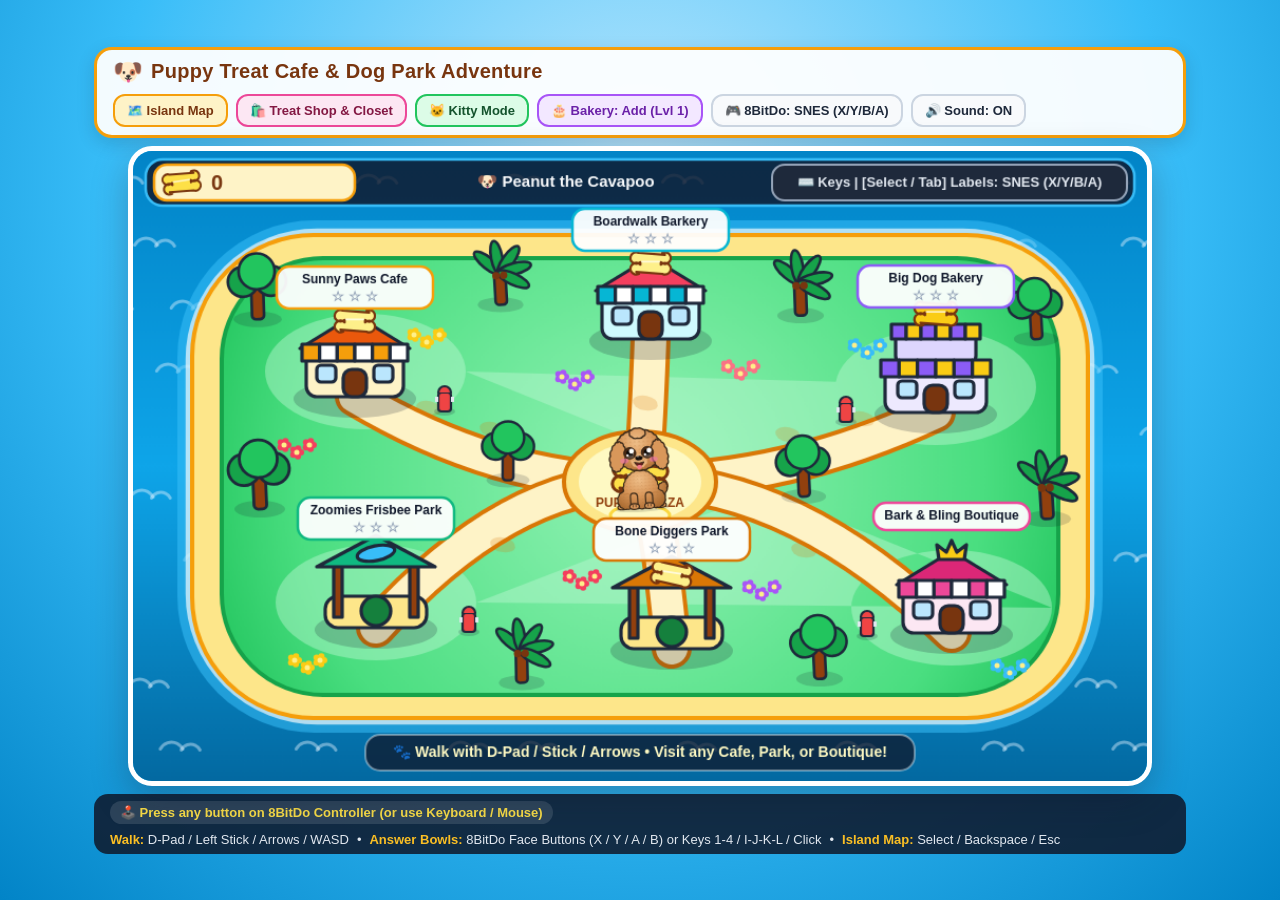
==== index.html @ 3f103ed7 "Initial commit: Puppy Treat Cafe & Kitty Island Adventure" ====
<!DOCTYPE html>
<html lang="en">
<head>
  <meta charset="UTF-8" />
  <meta name="viewport" content="width=device-width, initial-scale=1.0" />
  <title>Puppy Treat Cafe &amp; Dog Park Adventure!</title>
  <link rel="stylesheet" href="./style.css" />
</head>
<body>
  <div class="app-shell">
    <header class="top-toolbar">
      <div class="brand-title">
        <span id="brand-paw-icon" class="paw-icon">🐶</span>
        <h1 id="brand-heading">Puppy Treat Cafe &amp; Dog Park Adventure</h1>
      </div>
      <div class="toolbar-actions">
        <button id="btn-island-map" class="ui-btn primary-btn" type="button">
          🗺️ Island Map
        </button>
        <button id="btn-treat-shop" class="ui-btn shop-btn" type="button">
          🛍️ Treat Shop &amp; Closet
        </button>
        <button id="btn-theme-toggle" class="ui-btn kitty-btn" type="button" title="Switch between Pup Mode (71 Dogs) and Kitty Mode (32 Cats)">
          🐱 Kitty Mode
        </button>
        <button id="btn-bakery-level" class="ui-btn accent-btn" type="button" title="Toggle Multi-Digit Addition vs Subtraction with Borrowing">
          🎂 Bakery: Add (Lvl 1)
        </button>
        <button id="btn-controller-style" class="ui-btn" type="button">
          🎮 8BitDo: SNES (X/Y/B/A)
        </button>
        <button id="btn-mute" class="ui-btn" type="button">
          🔊 Sound: ON
        </button>
      </div>
    </header>

    <main class="canvas-stage">
      <canvas id="game-canvas" width="960" height="600"></canvas>
    </main>

    <footer class="bottom-bar">
      <div id="gamepad-status" class="gamepad-pill">
        🕹️ Press any button on 8BitDo Controller (or use Keyboard / Mouse)
      </div>
      <div class="controls-legend">
        <span><strong>Walk:</strong> D-Pad / Left Stick / Arrows / WASD</span>
        <span>•</span>
        <span><strong>Answer Bowls:</strong> 8BitDo Face Buttons (X / Y / A / B) or Keys 1-4 / I-J-K-L / Click</span>
        <span>•</span>
        <span><strong>Island Map:</strong> Select / Backspace / Esc</span>
      </div>
    </footer>
  </div>

  <script type="module" src="./js/main.js"></script>
</body>
</html>
---- style.css ----
* {
  box-sizing: border-box;
  margin: 0;
  padding: 0;
  user-select: none;
  -webkit-user-select: none;
}

body {
  font-family: "Fredoka One", "Comic Sans MS", "Chalkboard SE", "Nunito", sans-serif;
  background: radial-gradient(circle at 50% 20%, #bae6fd 0%, #38bdf8 55%, #0284c7 100%);
  color: #0f172a;
  min-height: 100vh;
  display: flex;
  flex-direction: column;
  align-items: center;
  justify-content: center;
  overflow: hidden;
}

.app-shell {
  width: 100%;
  max-width: 1120px;
  display: flex;
  flex-direction: column;
  align-items: center;
  gap: 8px;
  padding: 8px 14px;
}

.top-toolbar {
  width: 100%;
  background: rgba(255, 255, 255, 0.94);
  border: 3px solid #f59e0b;
  border-radius: 18px;
  padding: 8px 16px;
  display: flex;
  flex-wrap: wrap;
  align-items: center;
  justify-content: space-between;
  gap: 8px;
  box-shadow: 0 6px 18px rgba(15, 23, 42, 0.16);
}

.brand-title {
  display: flex;
  align-items: center;
  gap: 8px;
}

.paw-icon {
  font-size: 24px;
}

.brand-title h1 {
  font-size: 20px;
  color: #78350f;
  letter-spacing: 0.3px;
}

.toolbar-actions {
  display: flex;
  flex-wrap: wrap;
  align-items: center;
  gap: 8px;
}

.ui-btn {
  font-family: inherit;
  font-size: 13px;
  font-weight: 800;
  padding: 7px 12px;
  border-radius: 12px;
  border: 2.5px solid #cbd5e1;
  background: #f8fafc;
  color: #1e293b;
  cursor: pointer;
  transition: transform 0.1s ease, background 0.15s ease, border-color 0.15s ease;
}

.ui-btn:hover {
  transform: translateY(-1px);
  background: #ffffff;
  border-color: #94a3b8;
}

.ui-btn:active {
  transform: translateY(1px);
}

.primary-btn {
  background: #fef3c7;
  border-color: #f59e0b;
  color: #78350f;
}

.primary-btn:hover {
  background: #fde68a;
  border-color: #d97706;
}

.accent-btn {
  background: #f3e8ff;
  border-color: #a855f7;
  color: #6b21a8;
}

.accent-btn:hover {
  background: #e9d5ff;
  border-color: #9333ea;
}

.canvas-stage {
  position: relative;
  width: 100%;
  display: flex;
  align-items: center;
  justify-content: center;
}

#game-canvas {
  width: 100%;
  max-width: 1024px;
  max-height: calc(100vh - 130px);
  aspect-ratio: 960 / 600;
  background: #38bdf8;
  border: 5px solid #ffffff;
  border-radius: 24px;
  box-shadow: 0 14px 36px rgba(15, 23, 42, 0.28);
  display: block;
}

.bottom-bar {
  width: 100%;
  background: rgba(15, 23, 42, 0.85);
  color: #f8fafc;
  border-radius: 14px;
  padding: 7px 16px;
  display: flex;
  flex-wrap: wrap;
  align-items: center;
  justify-content: space-between;
  gap: 8px;
  font-size: 13px;
}

.gamepad-pill {
  background: rgba(255, 255, 255, 0.12);
  padding: 4px 10px;
  border-radius: 999px;
  font-weight: 700;
  color: #fde047;
}

.gamepad-pill.connected {
  background: rgba(34, 197, 94, 0.25);
  color: #86efac;
}

.controls-legend {
  display: flex;
  flex-wrap: wrap;
  align-items: center;
  gap: 8px;
  color: #e2e8f0;
}

.controls-legend strong {
  color: #fbbf24;
}


.shop-btn {
  background: #fce7f3;
  border-color: #ec4899;
  color: #831843;
}

.shop-btn:hover {
  background: #fbcfe8;
  border-color: #db2777;
}

.kitty-btn {
  background: #dcfce7;
  border-color: #22c55e;
  color: #14532d;
}

.kitty-btn:hover {
  background: #bbf7d0;
  border-color: #16a34a;
}

/* ---------------- Treat Shop Modal (ported from ../math-game/) ---------------- */

.treat-shop-backdrop {
  position: absolute;
  inset: 0;
  z-index: 30;
  display: flex;
  align-items: center;
  justify-content: center;
  background: rgba(69, 26, 3, 0.45);
  border-radius: 24px;
  padding: 12px;
}

.treat-shop-dialog {
  width: 100%;
  max-width: 980px;
  height: 100%;
  max-height: 576px;
  background: #fffbeb;
  border: 4px solid #f59e0b;
  border-radius: 28px;
  box-shadow: 0 18px 42px rgba(15, 23, 42, 0.35);
  padding: 14px 18px;
  display: flex;
  flex-direction: column;
  gap: 10px;
  overflow: hidden;
}

.shop-header-row {
  display: flex;
  align-items: center;
  gap: 10px;
  flex-wrap: wrap;
}

.shop-tab-btn {
  font-family: inherit;
  font-size: 18px;
  font-weight: 900;
  padding: 9px 18px;
  border-radius: 16px;
  border: 3px solid #f59e0b;
  background: #ffffff;
  color: #92400e;
  cursor: pointer;
  box-shadow: 0 4px 0 rgba(180, 83, 9, 0.25);
  transition: transform 0.1s ease, background 0.15s ease;
}

.shop-tab-btn.active {
  background: #fbbf24;
  color: #ffffff;
  border-color: #d97706;
  text-shadow: 0 1px 2px rgba(120, 53, 15, 0.45);
}

.shop-tab-btn:hover {
  transform: translateY(-1px);
}

.shop-header-spacer {
  flex: 1;
}

.shop-controller-hint {
  font-size: 12px;
  font-weight: 800;
  color: #78350f;
  background: #fef3c7;
  border: 2px solid #fde68a;
  padding: 5px 10px;
  border-radius: 999px;
}

.shop-treats-pill {
  display: flex;
  align-items: center;
  gap: 8px;
  background: #ffffff;
  border: 3px solid #fbbf24;
  border-radius: 16px;
  padding: 5px 14px;
  box-shadow: 0 3px 0 rgba(180, 83, 9, 0.18);
}

.shop-treat-inline {
  display: inline-flex;
  align-items: center;
  justify-content: center;
}

.shop-treats-count {
  font-size: 22px;
  font-weight: 900;
  color: #78350f;
}

.shop-close-btn {
  width: 44px;
  height: 44px;
  border-radius: 14px;
  border: 3px solid #be123c;
  background: #fb7185;
  color: #ffffff;
  font-size: 22px;
  font-weight: 900;
  cursor: pointer;
  display: flex;
  align-items: center;
  justify-content: center;
  box-shadow: 0 4px 0 rgba(159, 18, 57, 0.3);
}

.shop-close-btn:hover {
  background: #f43f5e;
}

.shop-slot-bar {
  display: flex;
  flex-wrap: wrap;
  align-items: center;
  gap: 6px;
}

.shop-slot-pill {
  font-family: inherit;
  font-size: 14px;
  font-weight: 800;
  padding: 5px 12px;
  border-radius: 999px;
  border: 2px solid #ddd6fe;
  background: #ffffff;
  color: #6d28d9;
  cursor: pointer;
  transition: background 0.12s ease, transform 0.1s ease;
}

.shop-slot-pill.active {
  background: #8b5cf6;
  border-color: #6d28d9;
  color: #ffffff;
}

.shop-slot-pill .slot-count {
  opacity: 0.72;
  font-size: 12px;
  margin-left: 2px;
}

.shop-clear-all-btn {
  margin-left: auto;
  font-family: inherit;
  font-size: 13px;
  font-weight: 800;
  padding: 5px 12px;
  border-radius: 999px;
  border: 2px solid #e11d48;
  background: #fb7185;
  color: #ffffff;
  cursor: pointer;
}

.shop-clear-all-btn:disabled {
  opacity: 0.4;
  cursor: default;
}

.shop-grid {
  flex: 1;
  min-height: 0;
  overflow-y: auto;
  display: grid;
  grid-template-columns: repeat(4, minmax(0, 1fr));
  gap: 12px;
  padding: 4px 6px 10px 4px;
}

.shop-card {
  position: relative;
  display: flex;
  flex-direction: column;
  align-items: center;
  justify-content: space-between;
  background: #ffffff;
  border: 4px solid #e2e8f0;
  border-radius: 22px;
  padding: 10px 8px;
  cursor: pointer;
  font-family: inherit;
  box-shadow: 0 5px 0 rgba(15, 23, 42, 0.1);
  transition: transform 0.12s ease, border-color 0.12s ease, box-shadow 0.12s ease;
}

.shop-card:hover {
  transform: translateY(-2px);
  border-color: #cbd5e1;
}

.shop-card.card-active {
  border-color: #34d399;
  background: #f0fdf4;
}

.shop-card.card-focused {
  border-color: #f59e0b;
  box-shadow: 0 0 0 4px rgba(251, 191, 36, 0.45), 0 6px 14px rgba(15, 23, 42, 0.15);
  transform: translateY(-2px);
}

.shop-avatar-wrap {
  position: relative;
  display: flex;
  align-items: center;
  justify-content: center;
  height: 122px;
}

.shop-avatar-wrap.pet-locked-preview {
  opacity: 0.85;
  filter: saturate(0.65);
}

.shop-ban-badge {
  position: absolute;
  top: 0;
  right: -4px;
  font-size: 22px;
}

.shop-rarity-badge {
  position: absolute;
  top: 6px;
  right: 6px;
  z-index: 2;
  border-radius: 999px;
  padding: 2px 8px;
  font-size: 11px;
  font-weight: 900;
  color: #ffffff;
  box-shadow: 0 2px 6px rgba(15, 23, 42, 0.2);
}

.shop-rarity-badge.rare {
  background: #8b5cf6;
}

.shop-rarity-badge.super-rare {
  background: linear-gradient(90deg, #fbbf24, #ec4899);
}

.shop-card-title {
  font-size: 16px;
  font-weight: 900;
  color: #78350f;
  text-align: center;
  margin-top: 2px;
}

.shop-card-subtitle {
  font-size: 12px;
  font-weight: 700;
  color: #b45309;
  text-align: center;
  margin-bottom: 2px;
}

.shop-price-tag {
  margin-top: 4px;
  display: inline-flex;
  align-items: center;
  gap: 5px;
  border-radius: 12px;
  padding: 4px 12px;
  font-size: 15px;
  font-weight: 900;
}

.shop-price-tag.tag-wearing {
  background: #d1fae5;
  color: #047857;
}

.shop-price-tag.tag-owned {
  background: #e0f2fe;
  color: #0369a1;
}

.shop-price-tag.tag-affordable {
  background: #fcd34d;
  color: #78350f;
}

.shop-price-tag.tag-locked {
  background: #f1f5f9;
  color: #64748b;
}

@keyframes shopWiggleAnim {
  0%, 100% { transform: translateX(0); }
  20% { transform: translateX(-8px); }
  40% { transform: translateX(8px); }
  60% { transform: translateX(-6px); }
  80% { transform: translateX(6px); }
}

.shop-wiggle {
  animation: shopWiggleAnim 0.42s ease;
}
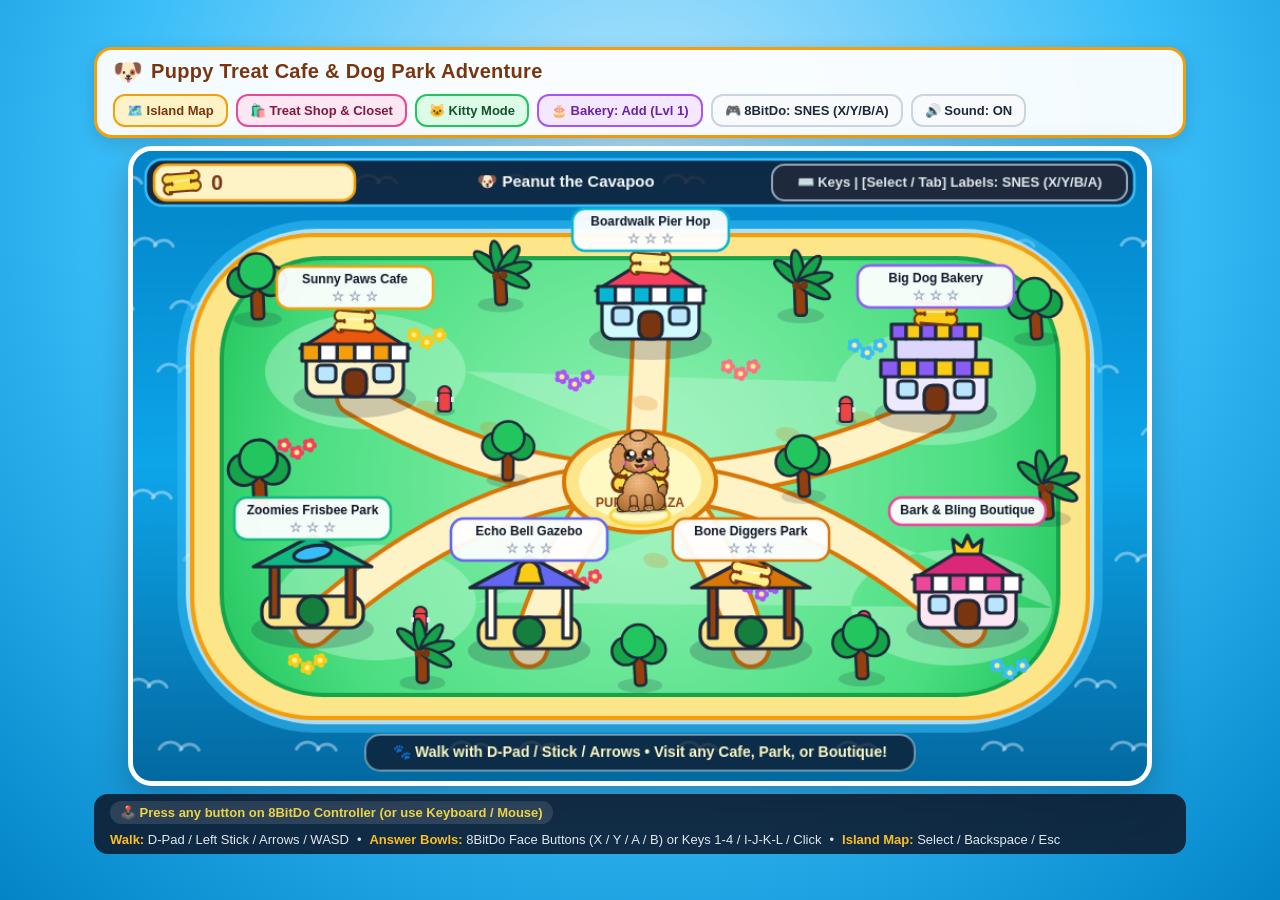
==== commit 474399ec: "Add iPad PWA support (manifest, service worker, Apple touch icons, touch walk)" ====
--- a/index.html
+++ b/index.html
@@ -2,7 +2,15 @@
 <html lang="en">
 <head>
   <meta charset="UTF-8" />
-  <meta name="viewport" content="width=device-width, initial-scale=1.0" />
+  <meta name="viewport" content="width=device-width, initial-scale=1.0, maximum-scale=1.0, user-scalable=no, viewport-fit=cover" />
+  <meta name="theme-color" content="#0284c7" />
+  <meta name="apple-mobile-web-app-capable" content="yes" />
+  <meta name="mobile-web-app-capable" content="yes" />
+  <meta name="apple-mobile-web-app-status-bar-style" content="black-translucent" />
+  <meta name="apple-mobile-web-app-title" content="Pup Adventure" />
+  <link rel="manifest" href="./manifest.webmanifest" />
+  <link rel="apple-touch-icon" sizes="180x180" href="./icons/apple-touch-icon.png" />
+  <link rel="icon" type="image/png" sizes="192x192" href="./icons/icon-192.png" />
   <title>Puppy Treat Cafe &amp; Dog Park Adventure!</title>
   <link rel="stylesheet" href="./style.css" />
 </head>
--- a/style.css
+++ b/style.css
@@ -4,6 +4,13 @@
   padding: 0;
   user-select: none;
   -webkit-user-select: none;
+  -webkit-touch-callout: none;
+  -webkit-tap-highlight-color: transparent;
+}
+
+html, body {
+  overscroll-behavior: none;
+  touch-action: manipulation;
 }
 
 body {
@@ -11,11 +18,16 @@
   background: radial-gradient(circle at 50% 20%, #bae6fd 0%, #38bdf8 55%, #0284c7 100%);
   color: #0f172a;
   min-height: 100vh;
+  min-height: 100dvh;
   display: flex;
   flex-direction: column;
   align-items: center;
   justify-content: center;
   overflow: hidden;
+  padding-top: env(safe-area-inset-top, 0px);
+  padding-bottom: env(safe-area-inset-bottom, 0px);
+  padding-left: env(safe-area-inset-left, 0px);
+  padding-right: env(safe-area-inset-right, 0px);
 }
 
 .app-shell {
@@ -121,13 +133,14 @@
 #game-canvas {
   width: 100%;
   max-width: 1024px;
-  max-height: calc(100vh - 130px);
+  max-height: calc(100dvh - 130px);
   aspect-ratio: 960 / 600;
   background: #38bdf8;
   border: 5px solid #ffffff;
   border-radius: 24px;
   box-shadow: 0 14px 36px rgba(15, 23, 42, 0.28);
   display: block;
+  touch-action: none;
 }
 
 .bottom-bar {
